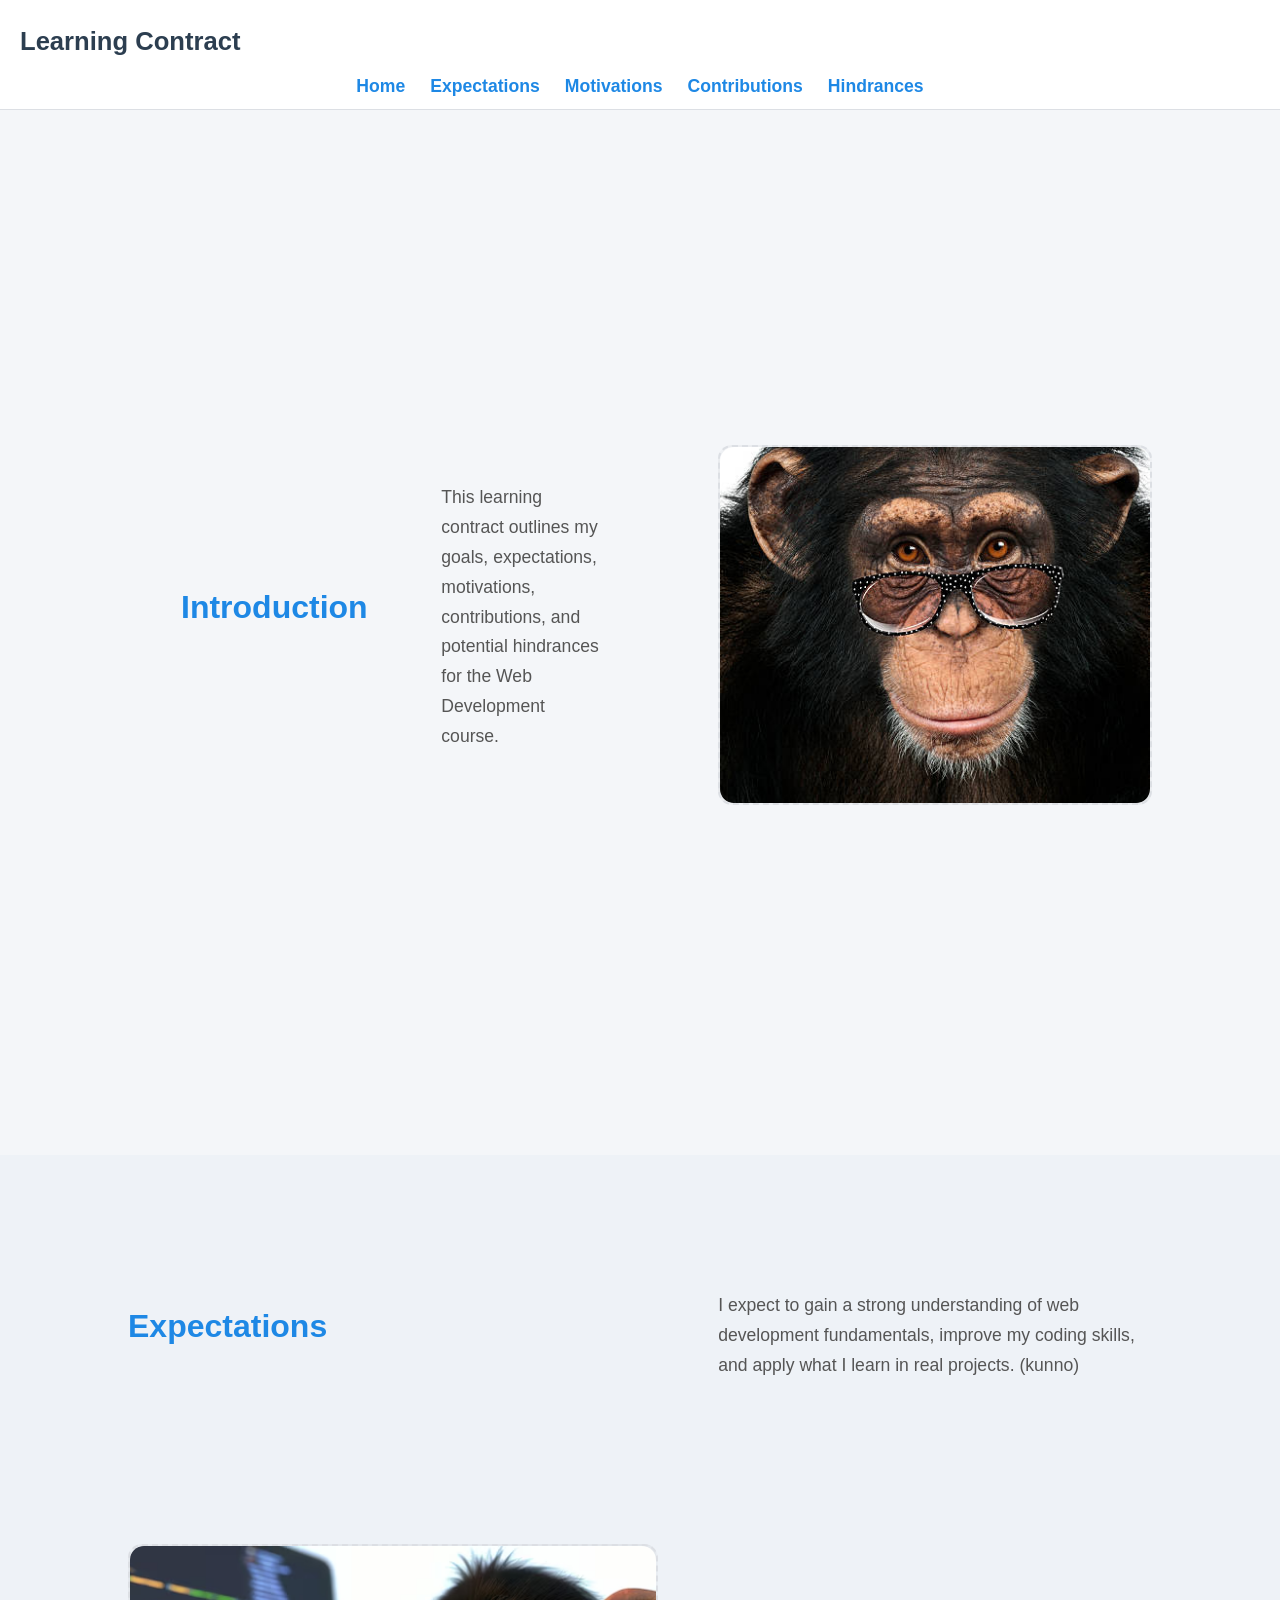
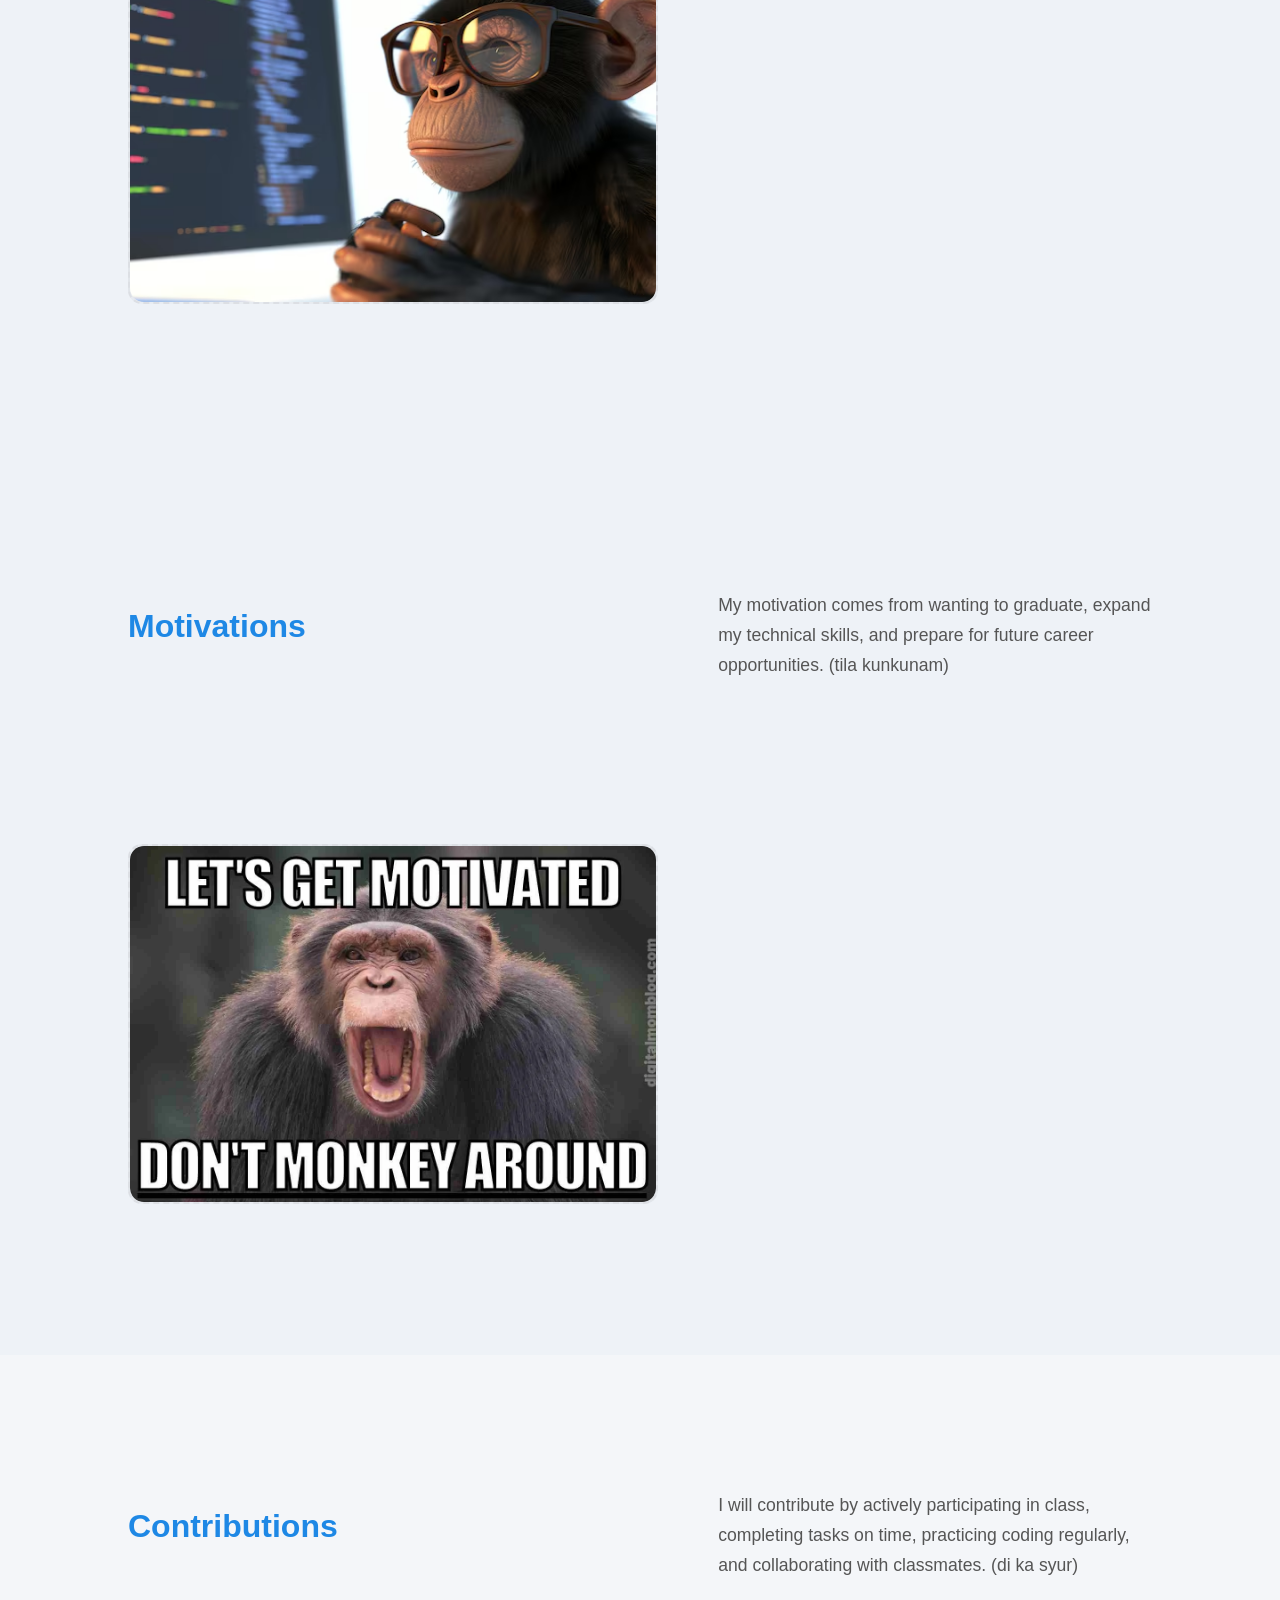
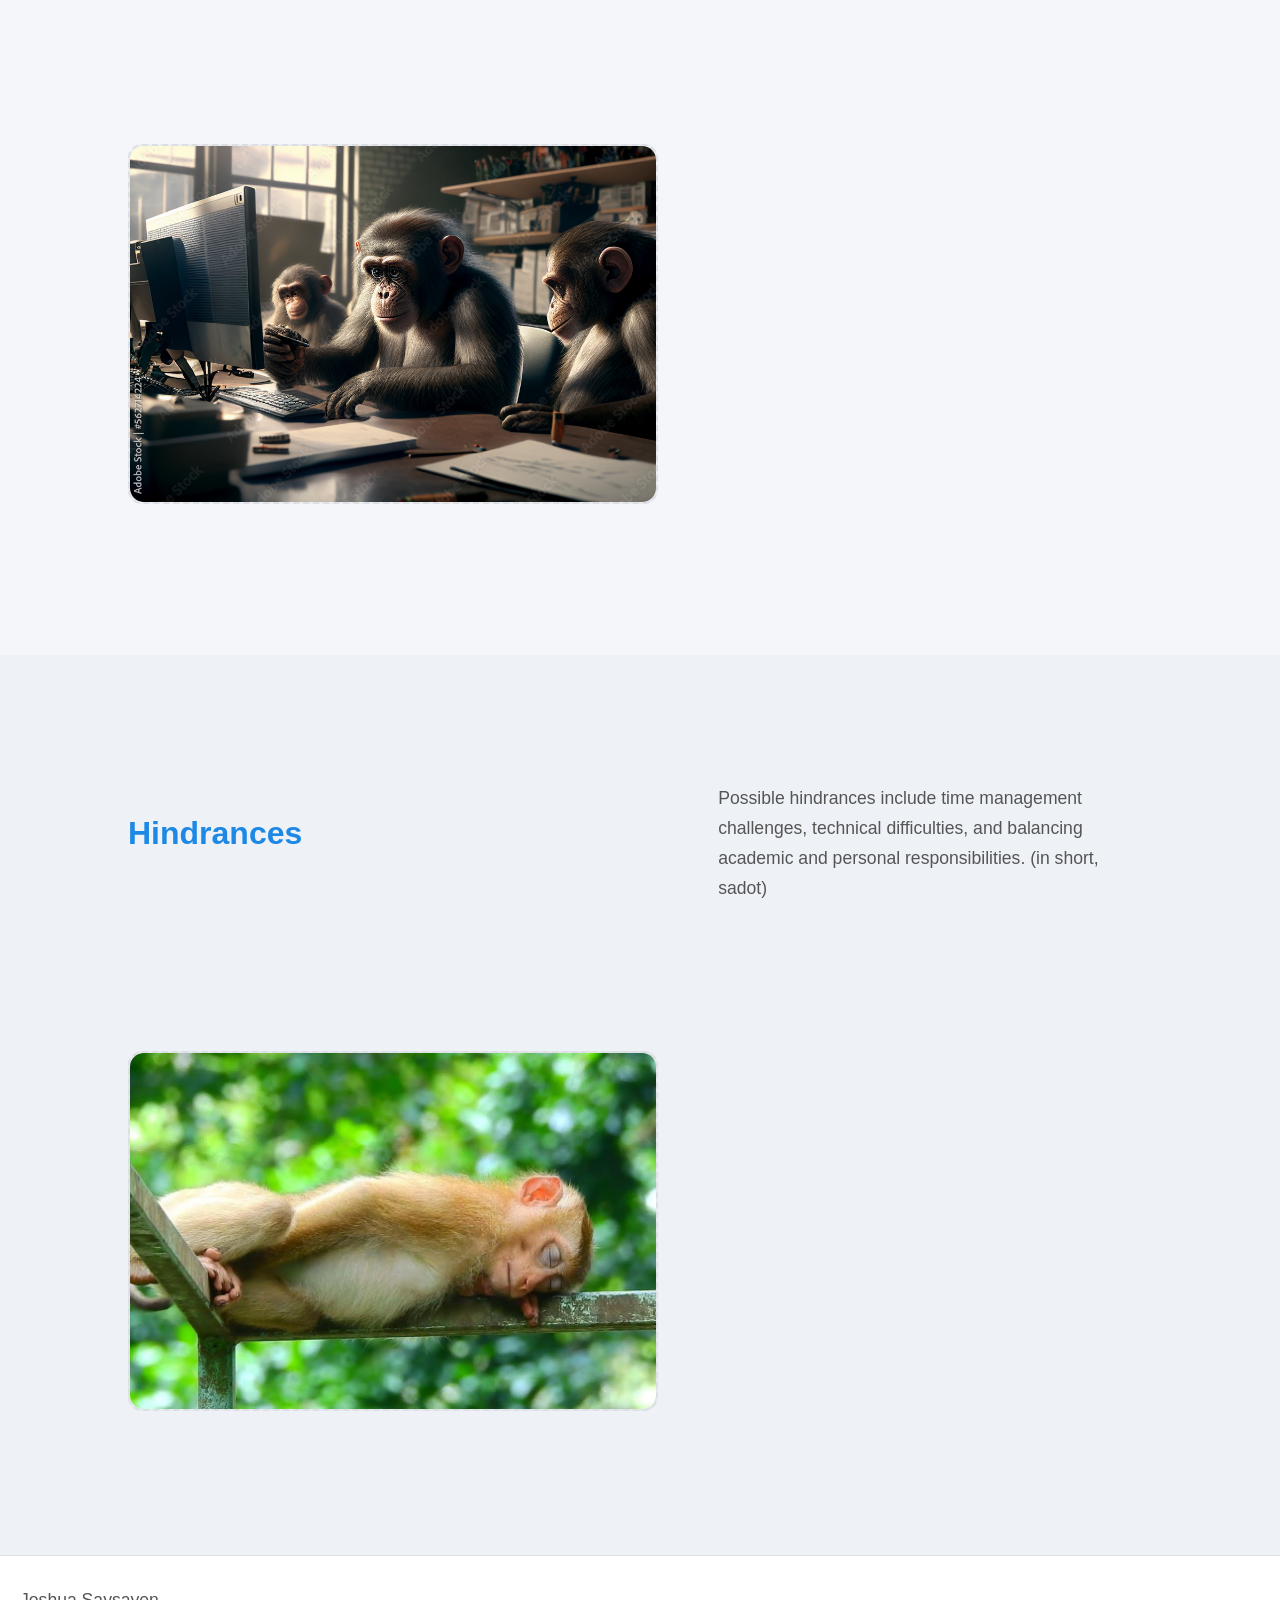
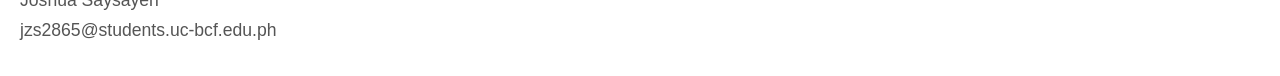
==== index.html @ 35b63af3 "Add index.html for GitHub Pages" ====
<!DOCTYPE html>
<html lang="en">
<head>
    <meta charset="UTF-8">
    <meta name="viewport" content="width=device-width, initial-scale=1.0">
    <title>Learning Contract</title>
    <link rel="stylesheet" href="styles.css">
</head>

<body>
    <div class="container">
        <header>
            <h1>Learning Contract</h1>
            <nav>
                <a href="#home">Home</a>
                <a href="#expectations">Expectations</a>
                <a href="#motivations">Motivations</a>
                <a href="#contributions">Contributions</a>
                <a href="#hindrances">Hindrances</a>
            </nav>
        </header>   
        <main>
            <section id="home">
                <h2>Introduction</h2>
                <p>
                    This learning contract outlines my goals, expectations, motivations,
                    contributions, and potential hindrances for the Web Development course.
                </p>
            </section>
            <div class="intro_image">
                <img src="monkey_intro.jpg" alt="Intro image">
            </div>
        </main>
        <section id="expectations">
            <h2>Expectations</h2>
            <p>
                I expect to gain a strong understanding of web development fundamentals,
                improve my coding skills, and apply what I learn in real projects. (kunno)
            </p>
            <div class="expect_image">
                <img src="expectations.avif" alt="Expectations image">
            </div>
        </section>

        <section id="motivations">
            <h2>Motivations</h2>
            <p>
                My motivation comes from wanting to graduate,
                expand my technical skills, and prepare for future career opportunities. (tila kunkunam)
            </p>
            <div class="motiv_image">
                <img src="motivation.webp" alt="Motivation image">
            </div>
        </section>

        <section id="contributions">
            <h2>Contributions</h2>
            <p>
                I will contribute by actively participating in class, completing tasks
                on time, practicing coding regularly, and collaborating with classmates. (di ka syur)
            </p>
            <div class="contrib_image">
                <img src="contribute.jpg" alt="Contributions image">
            </div>
        </section>

        <section id="hindrances">
            <h2>Hindrances</h2>
            <p>
                Possible hindrances include time management challenges, technical difficulties,
                and balancing academic and personal responsibilities. (in short, sadot)
            </p>
            <div class="hinder_image">
                <img src="hindrance.jpg" alt="Hindrances image">
            </div>
        </section>

        <footer>
            <p>Joshua Saysayen</p>
            <p>jzs2865@students.uc-bcf.edu.ph</p>
        </footer>
    </div>
</body>
</html>
---- styles.css ----
/* ================================
   CSS RESET & VARIABLES
================================ */
* {
    margin: 0;
    padding: 0;
    box-sizing: border-box;
}

:root {
    --header-height: 110px;
    --bg-main: #f4f6f9;
    --bg-alt: #eef2f7;
    --primary: #1e88e5;
    --text-dark: #2c3e50;
    --text-light: #555;
    --card-bg: #ffffff;
    --border-soft: #dcdfe4;
}

/* ================================
   BASE STYLES
================================ */
html {
    scroll-behavior: smooth;
}

body {
    font-family: "Segoe UI", Roboto, Helvetica, Arial, sans-serif;
    background-color: var(--bg-main);
    color: var(--text-dark);
    line-height: 1.7;
}

/* ================================
   CONTAINER
================================ */
.container {
    width: 100%;
}

/* ================================
   HEADER & NAVIGATION
================================ */
header {
    position: sticky;
    top: 0;
    height: var(--header-height);
    background: var(--card-bg);
    padding: 20px;
    z-index: 100;
    border-bottom: 1px solid var(--border-soft);
}

header h1 {
    font-size: 1.6rem;
    margin-bottom: 8px;
    color: var(--text-dark);
    text-align: start;
}

/* Desktop nav */
nav {
    display: flex;
    justify-content: center;
    gap: 25px;
}

nav a {
    text-decoration: none;
    color: var(--primary);
    font-weight: 600;
    font-size: 1.1rem;
    white-space: nowrap;
    position: relative;
}

nav a::after {
    content: "";
    position: absolute;
    left: 0;
    bottom: -4px;
    width: 0;
    height: 2px;
    background: var(--primary);
    transition: width 0.3s ease;
}

nav a:hover::after {
    width: 100%;
}

/* ================================
   PAGE / SECTION LAYOUT (DESKTOP)
================================ */
main,
section {
    min-height: 100vh;
    display: grid;
    grid-template-columns: 1.1fr 0.9fr;
    align-items: center;
    column-gap: 60px;
    row-gap: 20px;
    padding: calc(var(--header-height) - 45px) 10% 80px;
    scroll-margin-top: calc(var(--header-height) - 50px);
}

/* Alternating background */
main,
#contributions {
    background-color: var(--bg-main);
}

#expectations,
#motivations,
#hindrances {
    background-color: var(--bg-alt);
}

/* ================================
   TEXT CONTENT
================================ */
h2 {
    font-size: 2rem;
    color: var(--primary);
    margin-bottom: 20px;
}

p {
    font-size: 1.1rem;
    color: var(--text-light);
    max-width: 520px;
}

/* ================================
   IMAGE PLACEHOLDERS
================================ */
.intro_image,
.expect_image,
.motiv_image,
.contrib_image,
.hinder_image {
    width: 100%;
    height: 360px;
    border-radius: 14px;
    border: 2px dashed var(--border-soft);
    display: flex;
    align-items: center;
    justify-content: center;
    background: linear-gradient(
        135deg,
        rgba(0,0,0,0.02),
        rgba(0,0,0,0.05)
    );
    overflow: hidden;
}

img {
    width: 100%;
    height: 100%;
    object-fit: cover;
    border-radius: 14px;
}

/* ================================
   FOOTER
================================ */
footer {
    text-align: start;
    padding: 30px 20px;
    background: var(--card-bg);
    border-top: 1px solid var(--border-soft);
    font-size: 0.9rem;
    color: #666;
}

/* ================================
   TABLET
================================ */
@media (max-width: 1024px) {
    main,
    section {
        padding: calc(var(--header-height) + 20px) 6% 70px;
    }
}

/* ================================
   MOBILE (HORIZONTAL SCROLL NAV)
================================ */
@media (max-width: 768px) {

    :root {
        --header-height: 70px;
    }

    header {
        height: auto;
        padding: 12px 16px;
    }

    /* Horizontal scroll nav */
    nav {
        justify-content: flex-start;
        gap: 16px;
        overflow-x: auto;
        padding-bottom: 8px;
        scrollbar-width: none;          /* Firefox */
        -ms-overflow-style: none;       /* IE */
    }

    nav::-webkit-scrollbar {
        display: none;                  /* Chrome/Safari */
    }

    nav a {
        font-size: 0.95rem;
        flex-shrink: 0;
    }

    main,
    section {
        min-height: auto;
        display: flex;
        flex-direction: column;
        align-items: flex-start;
        text-align: left;
        padding: calc(var(--header-height) + 20px) 20px 50px;
        row-gap: 24px;
    }

    h2 {
        font-size: 1.6rem;
    }

    p {
        font-size: 1rem;
        max-width: 100%;
    }

    .intro_image,
    .expect_image,
    .motiv_image,
    .contrib_image,
    .hinder_image {
        height: 200px;
    }
}

/* ================================
   SMALL PHONES
================================ */
@media (max-width: 480px) {

    header h1 {
        font-size: 1.3rem;
        text-align: center;
    }

    nav a {
        font-size: 0.9rem;
    }

    h2 {
        font-size: 1.4rem;
    }

    p {
        font-size: 0.95rem;
        line-height: 1.6;
    }

    .intro_image,
    .expect_image,
    .motiv_image,
    .contrib_image,
    .hinder_image {
        height: 180px;
        border-radius: 10px;
    }
}
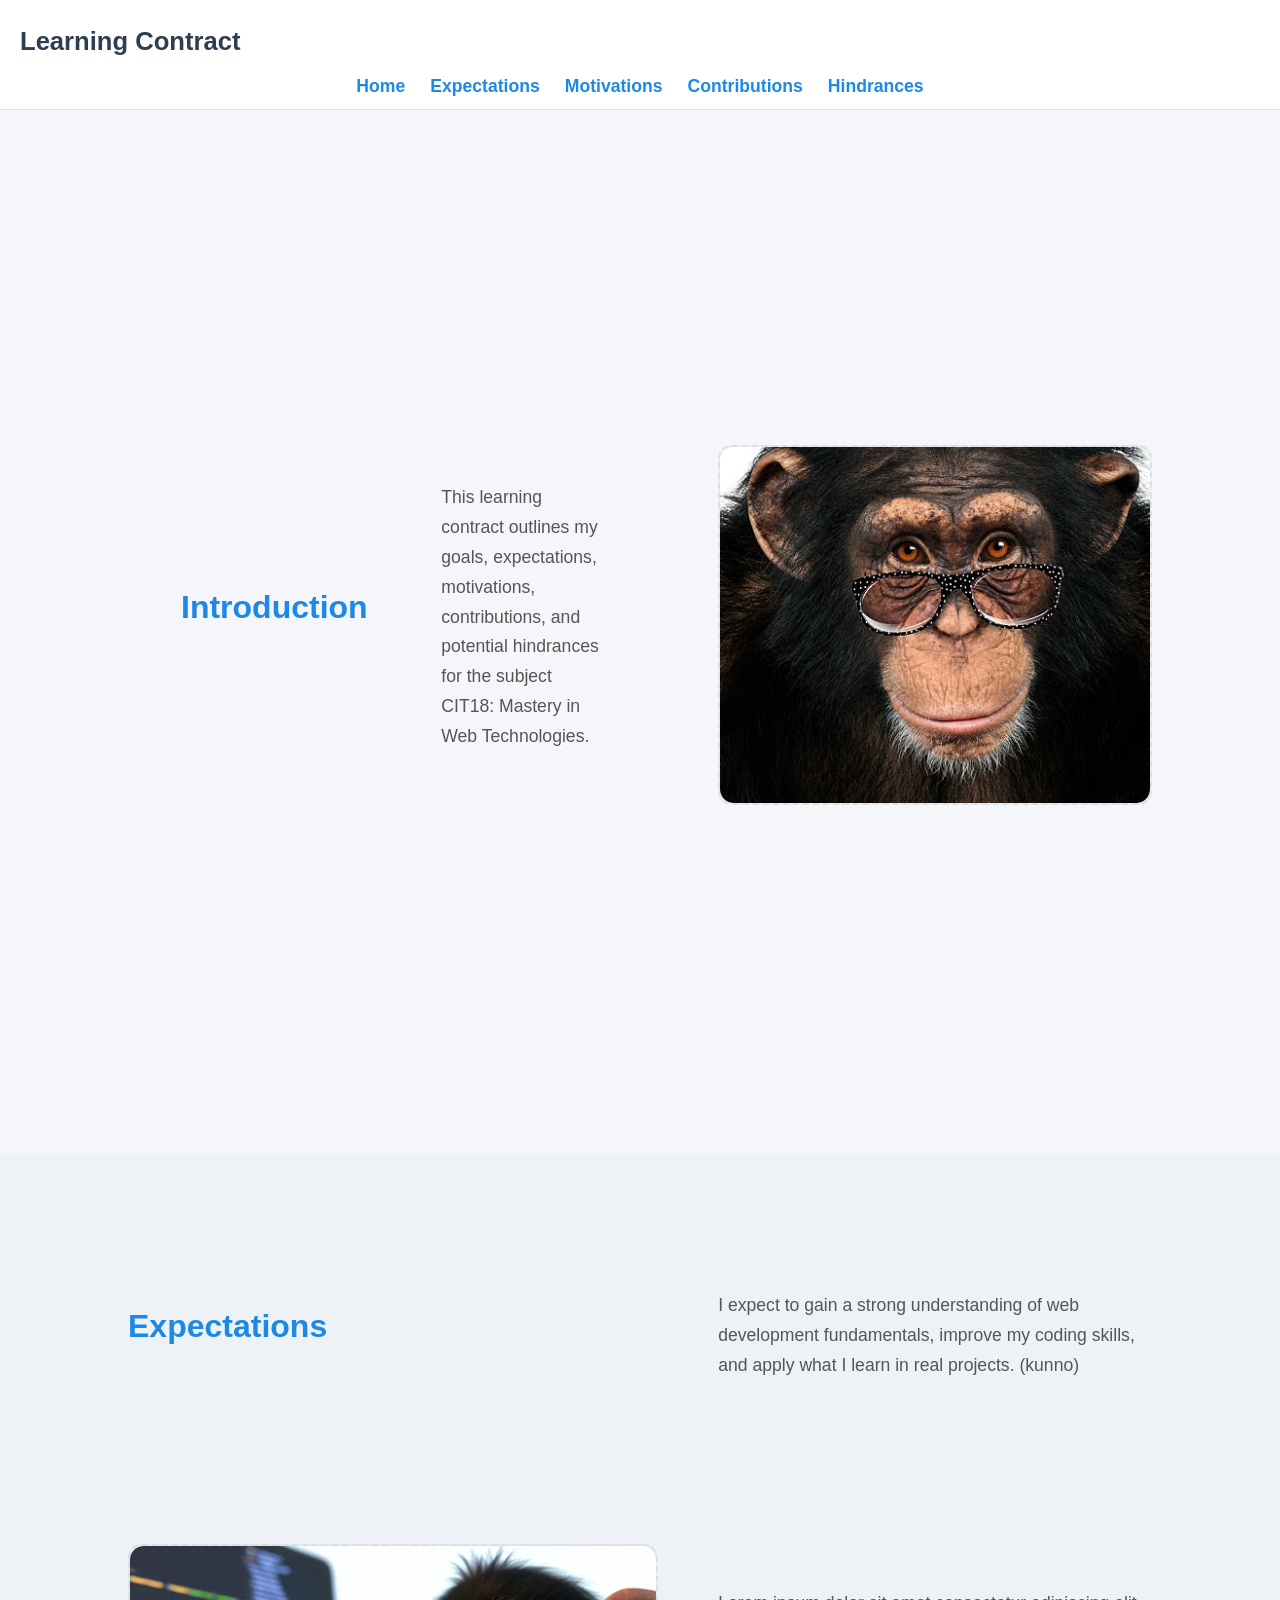
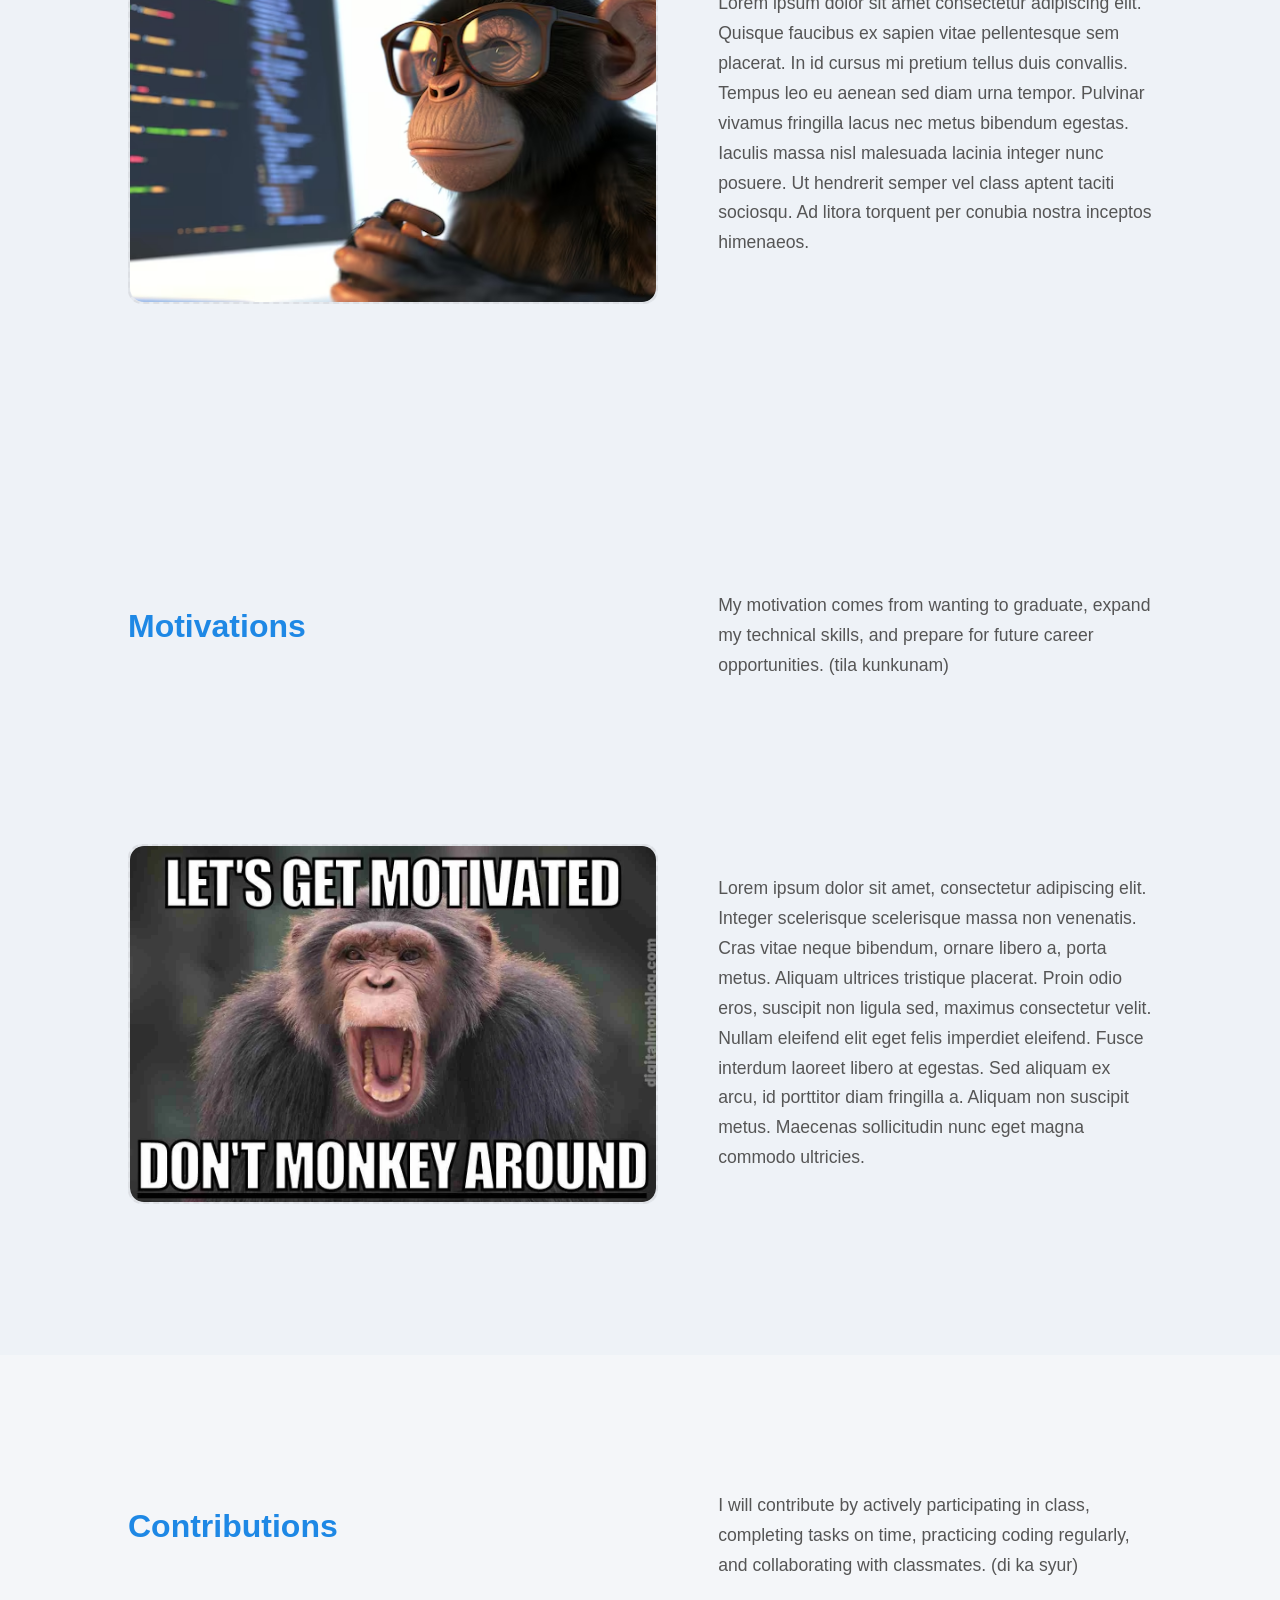
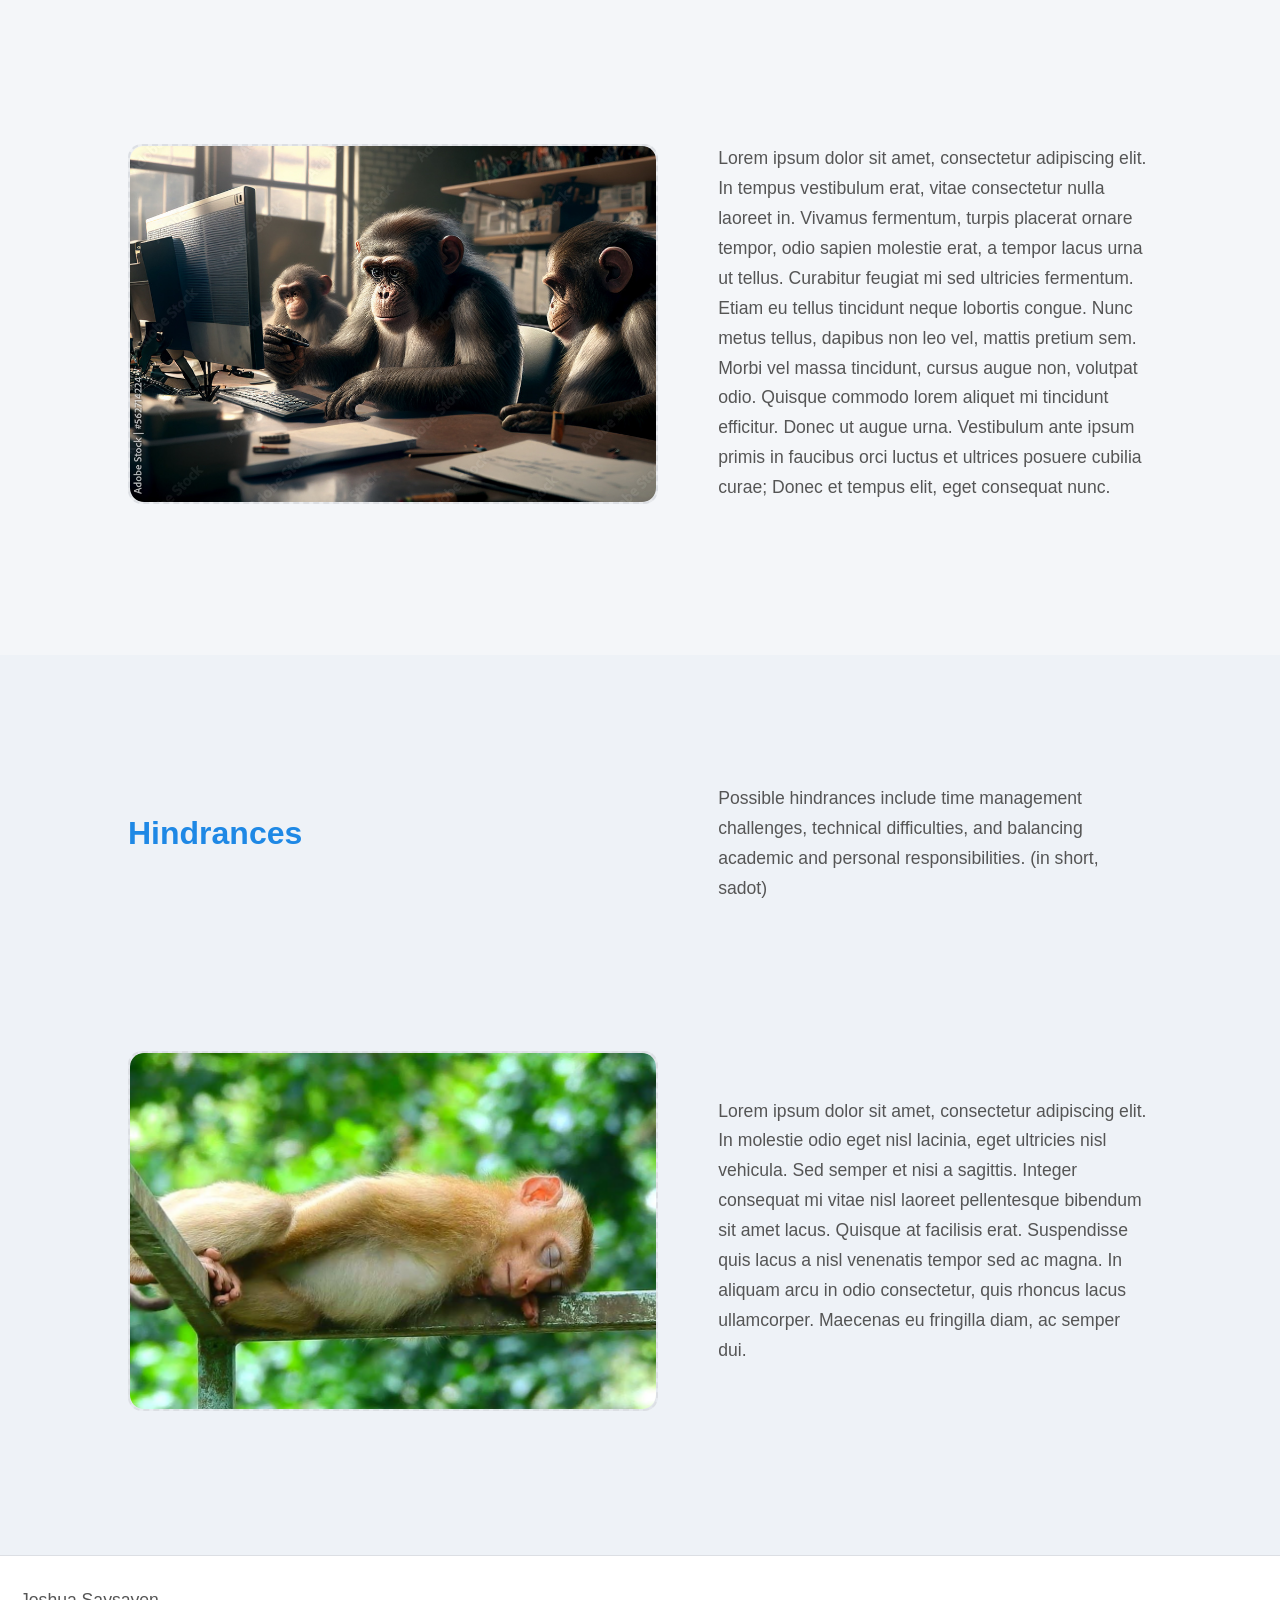
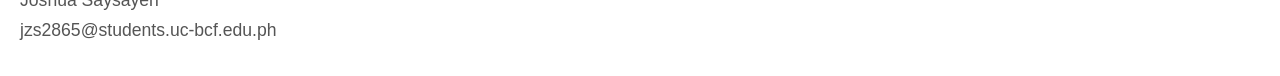
==== commit ad57ba26: "Enhance learning contract with new sections and content Updated the learning contract to include add" ====
--- a/index.html
+++ b/index.html
@@ -1,84 +1,118 @@
-<!DOCTYPE html>
-<html lang="en">
-<head>
-    <meta charset="UTF-8">
-    <meta name="viewport" content="width=device-width, initial-scale=1.0">
-    <title>Learning Contract</title>
-    <link rel="stylesheet" href="styles.css">
-</head>
-
-<body>
-    <div class="container">
-        <header>
-            <h1>Learning Contract</h1>
-            <nav>
-                <a href="#home">Home</a>
-                <a href="#expectations">Expectations</a>
-                <a href="#motivations">Motivations</a>
-                <a href="#contributions">Contributions</a>
-                <a href="#hindrances">Hindrances</a>
-            </nav>
-        </header>   
-        <main>
-            <section id="home">
-                <h2>Introduction</h2>
-                <p>
-                    This learning contract outlines my goals, expectations, motivations,
-                    contributions, and potential hindrances for the Web Development course.
-                </p>
-            </section>
-            <div class="intro_image">
-                <img src="monkey_intro.jpg" alt="Intro image">
-            </div>
-        </main>
-        <section id="expectations">
-            <h2>Expectations</h2>
-            <p>
-                I expect to gain a strong understanding of web development fundamentals,
-                improve my coding skills, and apply what I learn in real projects. (kunno)
-            </p>
-            <div class="expect_image">
-                <img src="expectations.avif" alt="Expectations image">
-            </div>
-        </section>
-
-        <section id="motivations">
-            <h2>Motivations</h2>
-            <p>
-                My motivation comes from wanting to graduate,
-                expand my technical skills, and prepare for future career opportunities. (tila kunkunam)
-            </p>
-            <div class="motiv_image">
-                <img src="motivation.webp" alt="Motivation image">
-            </div>
-        </section>
-
-        <section id="contributions">
-            <h2>Contributions</h2>
-            <p>
-                I will contribute by actively participating in class, completing tasks
-                on time, practicing coding regularly, and collaborating with classmates. (di ka syur)
-            </p>
-            <div class="contrib_image">
-                <img src="contribute.jpg" alt="Contributions image">
-            </div>
-        </section>
-
-        <section id="hindrances">
-            <h2>Hindrances</h2>
-            <p>
-                Possible hindrances include time management challenges, technical difficulties,
-                and balancing academic and personal responsibilities. (in short, sadot)
-            </p>
-            <div class="hinder_image">
-                <img src="hindrance.jpg" alt="Hindrances image">
-            </div>
-        </section>
-
-        <footer>
-            <p>Joshua Saysayen</p>
-            <p>jzs2865@students.uc-bcf.edu.ph</p>
-        </footer>
-    </div>
-</body>
-</html>
+<!DOCTYPE html>
+<html lang="en">
+<head>
+    <meta charset="UTF-8">
+    <meta name="viewport" content="width=device-width, initial-scale=1.0">
+    <title>Learning Contract</title>
+    <link rel="stylesheet" href="styles.css">
+</head>
+
+<body>
+    <div class="container">
+        <header>
+            <h1>Learning Contract</h1>
+            <nav>
+                <a href="#home">Home</a>
+                <a href="#expectations">Expectations</a>
+                <a href="#motivations">Motivations</a>
+                <a href="#contributions">Contributions</a>
+                <a href="#hindrances">Hindrances</a>
+            </nav>
+        </header>   
+        <main>
+            <section id="home">
+                <h2>Introduction</h2>
+                <p>
+                    This learning contract outlines my goals, expectations, motivations,
+                    contributions, and potential hindrances for the subject CIT18: Mastery in Web Technologies.
+                </p>
+            </section>
+            <div class="intro_image">
+                <img src="monkey_intro.jpg" alt="">
+            </div>
+        </main>
+        <section id="expectations">
+            <h2>Expectations</h2>
+            <p>
+                I expect to gain a strong understanding of web development fundamentals,
+                improve my coding skills, and apply what I learn in real projects. (kunno)
+            </p>
+            <div class="expect_image">
+                <img src="expectations.avif" alt="">
+            </div>
+            <p>
+                Lorem ipsum dolor sit amet consectetur adipiscing elit. Quisque faucibus ex sapien
+                 vitae pellentesque sem placerat. In id cursus mi pretium tellus duis convallis.
+                  Tempus leo eu aenean sed diam urna tempor. Pulvinar vivamus fringilla lacus nec 
+                  metus bibendum egestas. Iaculis massa nisl malesuada lacinia integer nunc posuere.
+                   Ut hendrerit semper vel class aptent taciti sociosqu. 
+                   Ad litora torquent per conubia nostra inceptos himenaeos.
+            </p>
+        </section>
+
+        <section id="motivations">
+            <h2>Motivations</h2>
+            <p>
+                My motivation comes from wanting to graduate,
+                expand my technical skills, and prepare for future career opportunities. (tila kunkunam)
+            </p>
+            <div class="motiv_image">
+                <img src="motivation.webp" alt="">
+            </div>
+            <p>
+                Lorem ipsum dolor sit amet, consectetur adipiscing elit. Integer scelerisque scelerisque
+                 massa non venenatis. Cras vitae neque bibendum, ornare libero a, porta metus. 
+                 Aliquam ultrices tristique placerat. Proin odio eros, suscipit non ligula sed, 
+                 maximus consectetur velit. Nullam eleifend elit eget felis imperdiet eleifend. 
+                 Fusce interdum laoreet libero at egestas. Sed aliquam ex arcu, id porttitor diam 
+                 fringilla a. Aliquam non suscipit metus. Maecenas sollicitudin nunc eget magna commodo 
+                 ultricies.
+            </p>
+        </section>
+
+        <section id="contributions">
+            <h2>Contributions</h2>
+            <p>
+                I will contribute by actively participating in class, completing tasks
+                on time, practicing coding regularly, and collaborating with classmates. (di ka syur)
+            </p>
+            <div class="contrib_image">
+                <img src="contribute.jpg" alt="">
+            </div>
+            <p>
+                Lorem ipsum dolor sit amet, consectetur adipiscing elit. In tempus vestibulum erat, 
+                vitae consectetur nulla laoreet in. Vivamus fermentum, turpis placerat ornare tempor, 
+                odio sapien molestie erat, a tempor lacus urna ut tellus. Curabitur feugiat mi sed 
+                ultricies fermentum. Etiam eu tellus tincidunt neque lobortis congue. Nunc metus tellus, 
+                dapibus non leo vel, mattis pretium sem. Morbi vel massa tincidunt, cursus augue non, 
+                volutpat odio. Quisque commodo lorem aliquet mi tincidunt efficitur. Donec ut augue urna. 
+                Vestibulum ante ipsum primis in faucibus orci luctus et ultrices posuere cubilia curae; 
+                Donec et tempus elit, eget consequat nunc.
+            </p>
+        </section>
+
+        <section id="hindrances">
+            <h2>Hindrances</h2>
+            <p>
+                Possible hindrances include time management challenges, technical difficulties,
+                and balancing academic and personal responsibilities. (in short, sadot)
+            </p>
+            <div class="hinder_image">
+                <img src="hindrance.jpg" alt="">
+            </div>
+            <p>
+                Lorem ipsum dolor sit amet, consectetur adipiscing elit. In molestie odio eget nisl 
+                lacinia, eget ultricies nisl vehicula. Sed semper et nisi a sagittis. Integer consequat 
+                mi vitae nisl laoreet pellentesque bibendum sit amet lacus. Quisque at facilisis erat. 
+                Suspendisse quis lacus a nisl venenatis tempor sed ac magna. In aliquam arcu in odio 
+                consectetur, quis rhoncus lacus ullamcorper. Maecenas eu fringilla diam, ac semper dui.
+            </p>
+        </section>
+
+        <footer>
+            <p>Joshua Saysayen</p>
+            <p>jzs2865@students.uc-bcf.edu.ph</p>
+        </footer>
+    </div>
+</body>
+</html>
